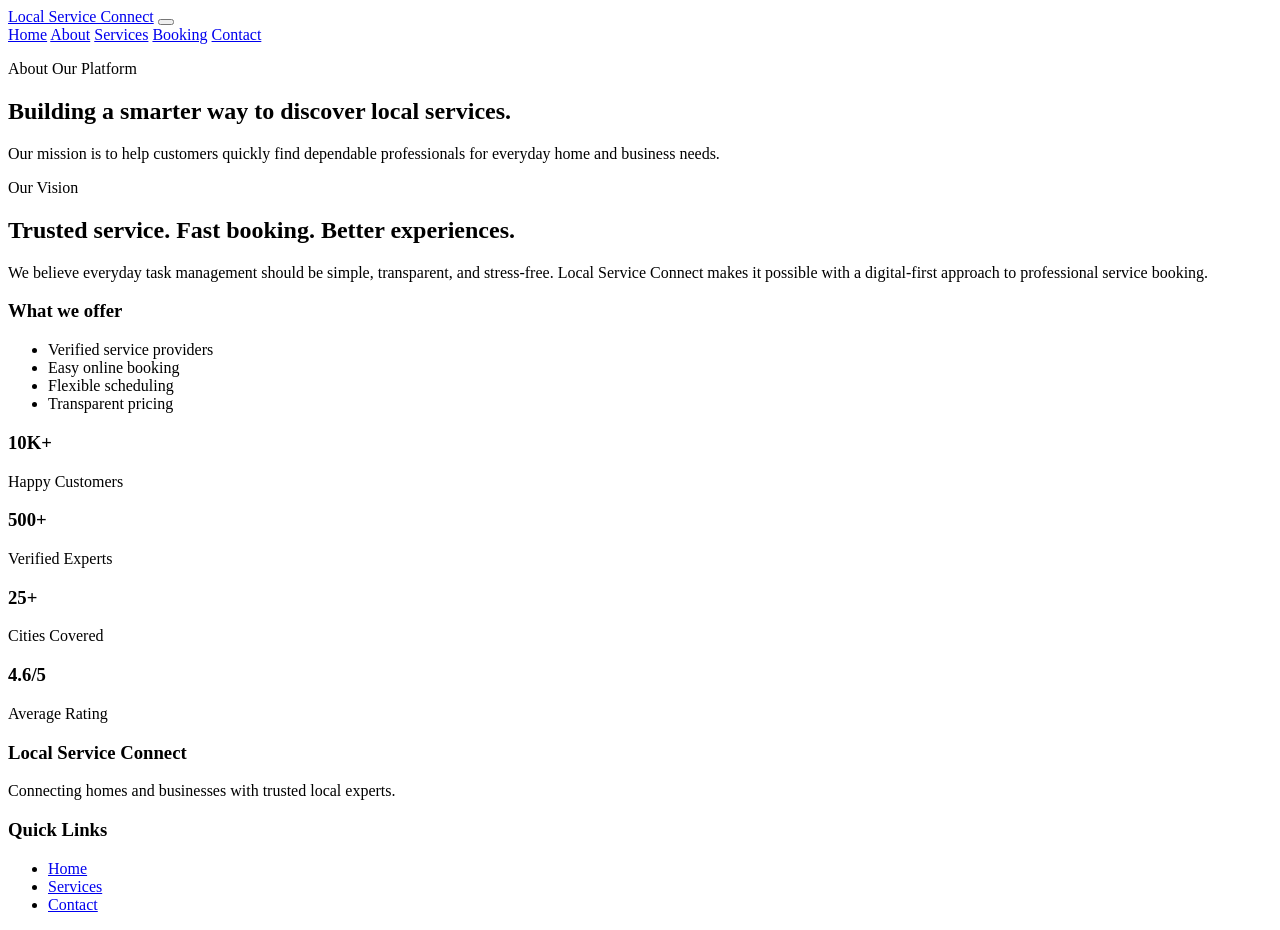
==== about.html @ 61a433fd "Add files via upload" ====
<!DOCTYPE html>
<html lang="en">
  <head>
    <meta charset="UTF-8" />
    <meta name="viewport" content="width=device-width, initial-scale=1.0" />
    <title>About Us | Local Service Connect</title>
    <link rel="stylesheet" href="css/style.css" />
  </head>
  <body>
    <header class="site-header">
      <div class="container nav-bar">
        <a href="index.html" class="brand">Local Service Connect</a>
        <button class="menu-toggle" aria-label="Open navigation">
          <span></span><span></span><span></span>
        </button>
        <nav class="nav-links">
          <a href="index.html">Home</a>
          <a href="about.html" class="active">About</a>
          <a href="services.html">Services</a>
          <a href="booking.html">Booking</a>
          <a href="contact.html">Contact</a>
        </nav>
      </div>
    </header>

    <main>
      <section class="page-hero">
        <div class="container">
          <p class="eyebrow">About Our Platform</p>
          <h1>Building a smarter way to discover local services.</h1>
          <p>
            Our mission is to help customers quickly find dependable professionals for everyday home and business needs.
          </p>
        </div>
      </section>

      <section class="section">
        <div class="container split-layout">
          <div>
            <p class="eyebrow">Our Vision</p>
            <h2>Trusted service. Fast booking. Better experiences.</h2>
            <p>
              We believe everyday task management should be simple, transparent, and stress-free. Local Service Connect makes it possible with a digital-first approach to professional service booking.
            </p>
          </div>
          <div class="panel-card">
            <h3>What we offer</h3>
            <ul>
              <li>Verified service providers</li>
              <li>Easy online booking</li>
              <li>Flexible scheduling</li>
              <li>Transparent pricing</li>
            </ul>
          </div>
        </div>
      </section>

      <section class="section alt-bg">
        <div class="container card-grid stats-grid">
          <article class="info-card">
            <h3>10K+</h3>
            <p>Happy Customers</p>
          </article>
          <article class="info-card">
            <h3>500+</h3>
            <p>Verified Experts</p>
          </article>
          <article class="info-card">
            <h3>25+</h3>
            <p>Cities Covered</p>
          </article>
          <article class="info-card">
            <h3>4.6/5</h3>
            <p>Average Rating</p>
          </article>
        </div>
      </section>
    </main>

    <footer class="site-footer">
      <div class="container footer-grid">
        <div>
          <h3>Local Service Connect</h3>
          <p>Connecting homes and businesses with trusted local experts.</p>
        </div>
        <div>
          <h3>Quick Links</h3>
          <ul>
            <li><a href="index.html">Home</a></li>
            <li><a href="services.html">Services</a></li>
            <li><a href="contact.html">Contact</a></li>
          </ul>
        </div>
      </div>
    </footer>

    <script src="js/script.js"></script>
  </body>
</html>
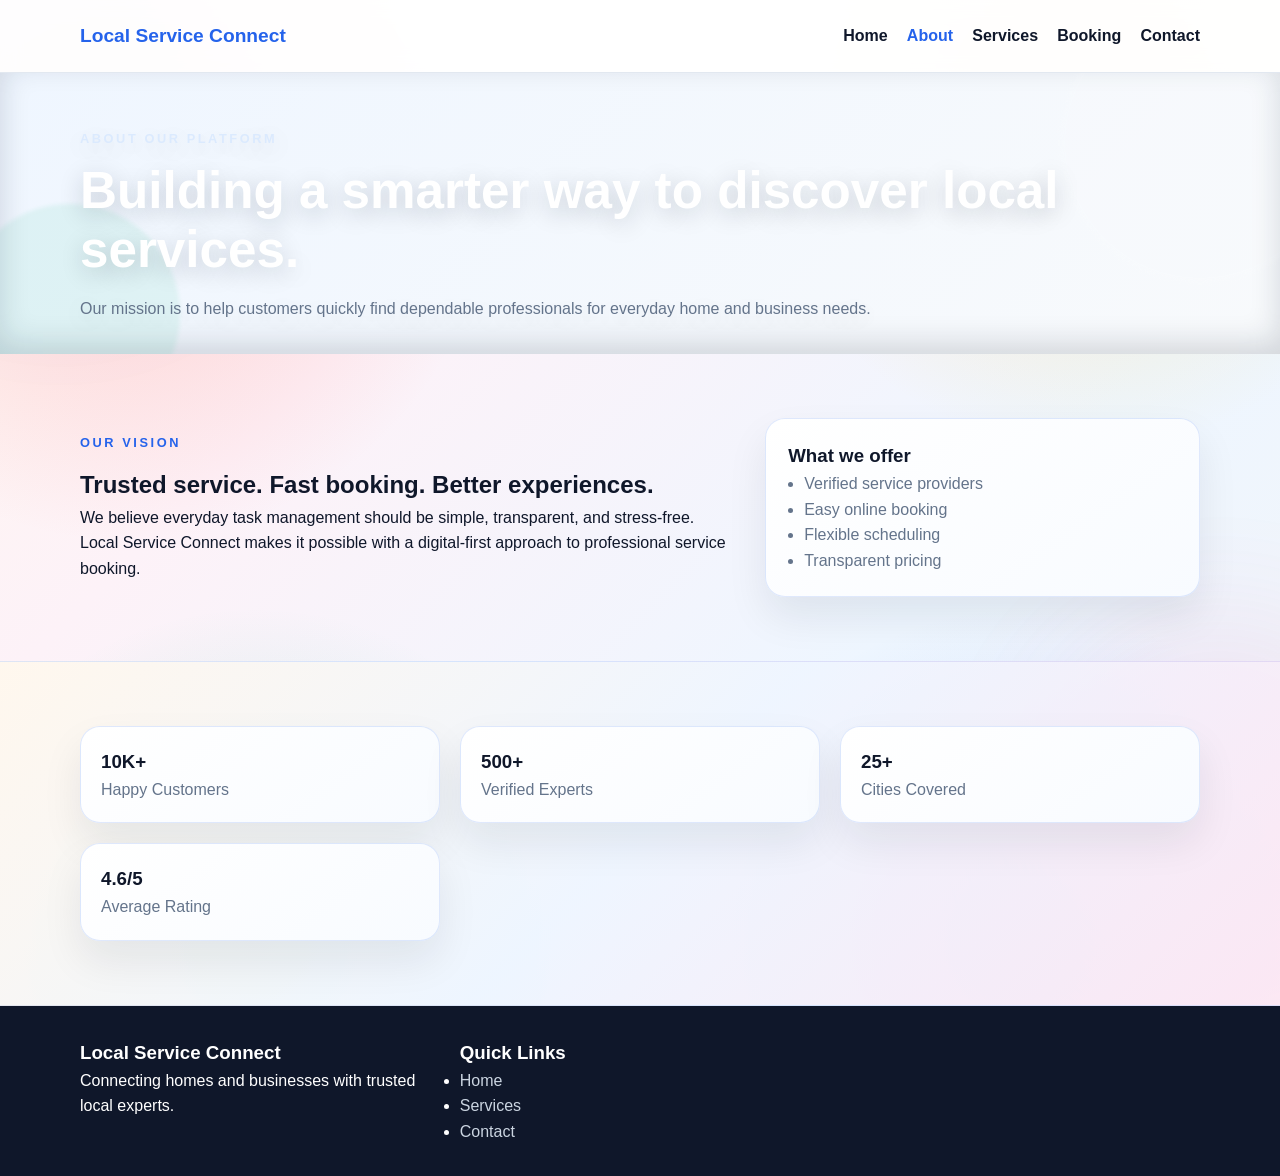
==== commit 46c9783f: "Fix HTML formatting and update stylesheet link" ====
--- a/about.html
+++ b/about.html
@@ -4,7 +4,7 @@
     <meta charset="UTF-8" />
     <meta name="viewport" content="width=device-width, initial-scale=1.0" />
     <title>About Us | Local Service Connect</title>
-    <link rel="stylesheet" href="css/style.css" />
+    <link rel="stylesheet" href="style.css" />
   </head>
   <body>
     <header class="site-header">
@@ -94,6 +94,6 @@
       </div>
     </footer>
 
-    <script src="js/script.js"></script>
+    <script src="script.js"></script>
   </body>
 </html>
--- a/style.css
+++ b/style.css
@@ -0,0 +1,561 @@
+:root {
+  --primary: #2563eb;
+  --primary-dark: #1d4ed8;
+  --accent: #0f172a;
+  --surface: #ffffff;
+  --muted: #64748b;
+  --bg: #f8fafc;
+  --border: #e2e8f0;
+  --shadow: 0 12px 30px rgba(15, 23, 42, 0.08);
+}
+
+* {
+  box-sizing: border-box;
+  margin: 0;
+  padding: 0;
+}
+
+body {
+  font-family: Arial, Helvetica, sans-serif;
+  color: var(--accent);
+  background:
+    radial-gradient(circle at 10% 15%, rgba(255, 107, 107, 0.28), transparent 24%),
+    radial-gradient(circle at 85% 10%, rgba(255, 195, 18, 0.24), transparent 22%),
+    radial-gradient(circle at 80% 80%, rgba(59, 130, 246, 0.22), transparent 24%),
+    radial-gradient(circle at 20% 80%, rgba(16, 185, 129, 0.2), transparent 24%),
+    linear-gradient(135deg, #fff7ed 0%, #fdf2f8 28%, #eef6ff 62%, #f3f4f6 100%);
+  line-height: 1.6;
+  min-height: 100vh;
+  position: relative;
+  overflow-x: hidden;
+}
+
+body::before,
+body::after {
+  content: "";
+  position: fixed;
+  inset: auto;
+  width: 360px;
+  height: 360px;
+  border-radius: 50%;
+  filter: blur(70px);
+  z-index: -1;
+  opacity: 0.45;
+  pointer-events: none;
+}
+
+body::before {
+  top: -80px;
+  left: -120px;
+  background: rgba(37, 99, 235, 0.24);
+}
+
+body::after {
+  right: -120px;
+  bottom: -80px;
+  background: rgba(236, 72, 153, 0.22);
+}
+
+a {
+  color: inherit;
+  text-decoration: none;
+}
+
+img {
+  width: 100%;
+  display: block;
+  object-fit: cover;
+}
+
+.container {
+  width: min(1120px, calc(100% - 2rem));
+  margin: 0 auto;
+  position: relative;
+}
+
+.site-header {
+  position: sticky;
+  top: 0;
+  z-index: 10;
+  background: rgba(255, 255, 255, 0.95);
+  backdrop-filter: blur(10px);
+  border-bottom: 1px solid var(--border);
+}
+
+.nav-bar {
+  display: flex;
+  justify-content: space-between;
+  align-items: center;
+  min-height: 72px;
+}
+
+.brand {
+  font-size: 1.2rem;
+  font-weight: 700;
+  color: var(--primary);
+}
+
+.nav-links {
+  display: flex;
+  gap: 1.2rem;
+}
+
+.nav-links a {
+  color: var(--accent);
+  font-weight: 600;
+}
+
+.nav-links a.active,
+.nav-links a:hover {
+  color: var(--primary);
+}
+
+.menu-toggle {
+  display: none;
+  background: none;
+  border: 0;
+  cursor: pointer;
+}
+
+.menu-toggle span {
+  display: block;
+  width: 24px;
+  height: 2px;
+  background: var(--accent);
+  margin: 4px 0;
+}
+
+.hero {
+  padding: 5rem 0 4rem;
+  background: linear-gradient(135deg, #eff6ff, #f8fafc 60%, #ffffff);
+}
+
+.page-hero {
+  position: relative;
+  padding: 6.5rem 0 5rem;
+  color: white;
+  overflow: hidden;
+  background: linear-gradient(120deg, #2563eb 0%, #3b82f6 38%, #ec4899 72%, #f59e0b 100%);
+  box-shadow: inset 0 -10px 30px rgba(15, 23, 42, 0.16);
+}
+
+.page-hero::before,
+.page-hero::after {
+  content: "";
+  position: absolute;
+  border-radius: 50%;
+  filter: blur(2px);
+  opacity: 0.28;
+  pointer-events: none;
+}
+
+.page-hero::before {
+  width: 280px;
+  height: 280px;
+  top: -70px;
+  right: -60px;
+  background: rgba(255, 255, 255, 0.35);
+}
+
+.page-hero::after {
+  width: 220px;
+  height: 220px;
+  bottom: -70px;
+  left: -40px;
+  background: rgba(16, 185, 129, 0.3);
+}
+
+.page-hero .container {
+  position: relative;
+  z-index: 1;
+}
+
+.page-hero .eyebrow {
+  color: #dbeafe;
+}
+
+.page-hero h1,
+.page-hero p {
+  text-shadow: 0 6px 24px rgba(15, 23, 42, 0.2);
+}
+
+.page-hero h1 {
+  color: #ffffff;
+}
+
+.page-hero p {
+  color: #f8fafc;
+}
+
+.hero-grid,
+.features-grid,
+.booking-layout,
+.contact-layout,
+.split-layout {
+  display: grid;
+  gap: 2rem;
+  align-items: center;
+}
+
+.hero-grid {
+  grid-template-columns: 1.2fr 0.8fr;
+}
+
+.hero-content h1,
+.page-hero h1 {
+  font-size: clamp(2rem, 4vw, 3.2rem);
+  line-height: 1.15;
+  margin-bottom: 1rem;
+}
+
+.hero-content p,
+.page-hero p,
+.section-heading p,
+.info-card p,
+.feature-item p,
+.panel-card p,
+.testimonial-card p,
+.service-card p,
+.provider-info p {
+  color: var(--muted);
+}
+
+.eyebrow {
+  text-transform: uppercase;
+  letter-spacing: 0.2em;
+  font-weight: 700;
+  font-size: 0.8rem;
+  color: var(--primary);
+  margin-bottom: 0.8rem;
+}
+
+.hero-actions {
+  display: flex;
+  flex-wrap: wrap;
+  gap: 1rem;
+  margin: 1.5rem 0;
+}
+
+.btn {
+  display: inline-block;
+  padding: 0.9rem 1.2rem;
+  border-radius: 999px;
+  font-weight: 700;
+  transition: 0.2s ease;
+}
+
+.btn-primary {
+  background: var(--primary);
+  color: white;
+}
+
+.btn-primary:hover {
+  background: var(--primary-dark);
+}
+
+.btn-secondary {
+  border: 1px solid var(--border);
+  background: white;
+}
+
+.full-width {
+  width: 100%;
+  text-align: center;
+  border: 0;
+}
+
+.hero-badges {
+  display: flex;
+  flex-wrap: wrap;
+  gap: 0.8rem;
+  list-style: none;
+  margin-top: 1rem;
+}
+
+.hero-badges li {
+  background: white;
+  border: 1px solid var(--border);
+  padding: 0.55rem 0.8rem;
+  border-radius: 999px;
+  font-size: 0.95rem;
+}
+
+.hero-card,
+.form-card,
+.panel-card,
+.service-card,
+.provider-card,
+.info-card,
+.testimonial-card {
+  background: var(--surface);
+  border: 1px solid var(--border);
+  border-radius: 20px;
+  box-shadow: var(--shadow);
+}
+
+.panel-card,
+.info-card {
+  background: linear-gradient(145deg, #ffffff, #f8fbff);
+  border: 1px solid rgba(37, 99, 235, 0.14);
+  box-shadow: 0 20px 40px rgba(15, 23, 42, 0.08);
+  transition: transform 0.25s ease, box-shadow 0.25s ease;
+}
+
+.panel-card:hover,
+.info-card:hover {
+  transform: translateY(-4px);
+  box-shadow: 0 24px 44px rgba(15, 23, 42, 0.12);
+}
+
+.hero-card {
+  padding: 1.5rem;
+}
+
+.search-card {
+  display: grid;
+  gap: 1rem;
+}
+
+.search-card label,
+.form-card label {
+  display: grid;
+  gap: 0.35rem;
+  font-weight: 600;
+}
+
+input,
+select,
+textarea {
+  width: 100%;
+  padding: 0.8rem 0.95rem;
+  border: 1px solid var(--border);
+  border-radius: 12px;
+  font: inherit;
+}
+
+.section {
+  padding: 4rem 0;
+}
+
+.alt-bg {
+  background: linear-gradient(135deg, rgba(255, 247, 237, 0.96), rgba(238, 245, 255, 0.96), rgba(252, 231, 243, 0.96));
+  border-top: 1px solid rgba(37, 99, 235, 0.12);
+  border-bottom: 1px solid rgba(37, 99, 235, 0.12);
+}
+
+.section-heading {
+  text-align: center;
+  margin-bottom: 2rem;
+}
+
+.card-grid {
+  display: grid;
+  gap: 1.25rem;
+  grid-template-columns: repeat(3, minmax(0, 1fr));
+}
+
+.info-card,
+.testimonial-card,
+.service-card,
+.provider-card {
+  padding: 1.25rem;
+}
+
+.provider-card img {
+  height: 220px;
+  border-radius: 14px;
+  margin-bottom: 1rem;
+}
+
+.text-link {
+  color: var(--primary);
+  font-weight: 700;
+}
+
+.features-grid {
+  grid-template-columns: 1fr 1fr;
+}
+
+.feature-list {
+  display: grid;
+  gap: 1rem;
+}
+
+.feature-item {
+  padding: 1rem 1.2rem;
+  border-left: 4px solid var(--primary);
+  background: var(--bg);
+  border-radius: 10px;
+}
+
+.page-hero {
+  padding: 3.5rem 0 2rem;
+  background: linear-gradient(135deg, #eff6ff, #f8fafc);
+}
+
+.filters {
+  display: grid;
+  gap: 1rem;
+  grid-template-columns: repeat(3, minmax(0, 1fr));
+  margin-bottom: 2rem;
+}
+
+.service-grid {
+  grid-template-columns: repeat(3, minmax(0, 1fr));
+}
+
+.service-card.hidden {
+  display: none;
+}
+
+.service-meta {
+  color: var(--primary);
+  font-weight: 700;
+  display: inline-block;
+  margin-top: 0.8rem;
+}
+
+.form-card {
+  padding: 1.4rem;
+  display: grid;
+  gap: 1rem;
+}
+
+.form-message {
+  min-height: 1.5rem;
+  color: var(--primary);
+  font-weight: 700;
+}
+
+.submission-panel {
+  background: var(--bg);
+  border: 1px solid var(--border);
+  border-radius: 16px;
+  padding: 1.1rem;
+  margin-top: 1rem;
+}
+
+.submission-count {
+  color: var(--muted);
+  margin-bottom: 0.7rem;
+}
+
+.submission-list {
+  list-style: none;
+  display: grid;
+  gap: 0.7rem;
+}
+
+.submission-list li {
+  background: white;
+  border: 1px solid var(--border);
+  border-radius: 12px;
+  padding: 0.7rem 0.8rem;
+  display: grid;
+  gap: 0.2rem;
+}
+
+.submission-list small {
+  color: var(--muted);
+}
+
+.board-panel {
+  margin-top: 1rem;
+}
+
+.jira-board {
+  display: grid;
+  gap: 0.75rem;
+}
+
+.jira-card {
+  border: 1px solid var(--border);
+  border-radius: 12px;
+  background: white;
+  padding: 0.8rem;
+  display: grid;
+  gap: 0.5rem;
+}
+
+.jira-card header {
+  display: flex;
+  justify-content: space-between;
+  gap: 0.5rem;
+  align-items: center;
+}
+
+.jira-card select {
+  padding: 0.55rem 0.7rem;
+}
+
+.booking-layout,
+.contact-layout,
+.split-layout {
+  grid-template-columns: 1.2fr 0.8fr;
+}
+
+.panel-card {
+  padding: 1.4rem;
+}
+
+.panel-card ul {
+  margin-left: 1rem;
+  color: var(--muted);
+}
+
+.site-footer {
+  padding: 2rem 0;
+  background: #0f172a;
+  color: white;
+}
+
+.footer-grid {
+  display: grid;
+  gap: 1.2rem;
+  grid-template-columns: repeat(3, minmax(0, 1fr));
+}
+
+.site-footer a {
+  color: #cbd5e1;
+}
+
+@media (max-width: 900px) {
+  .hero-grid,
+  .features-grid,
+  .booking-layout,
+  .contact-layout,
+  .split-layout,
+  .card-grid,
+  .service-grid,
+  .filters,
+  .footer-grid {
+    grid-template-columns: 1fr;
+  }
+}
+
+@media (max-width: 700px) {
+  .menu-toggle {
+    display: block;
+  }
+
+  .nav-links {
+    position: absolute;
+    top: 72px;
+    right: 1rem;
+    background: white;
+    border: 1px solid var(--border);
+    border-radius: 14px;
+    padding: 0.8rem;
+    flex-direction: column;
+    display: none;
+    box-shadow: var(--shadow);
+  }
+
+  .nav-links.open {
+    display: flex;
+  }
+
+  .hero {
+    padding-top: 3rem;
+  }
+}
